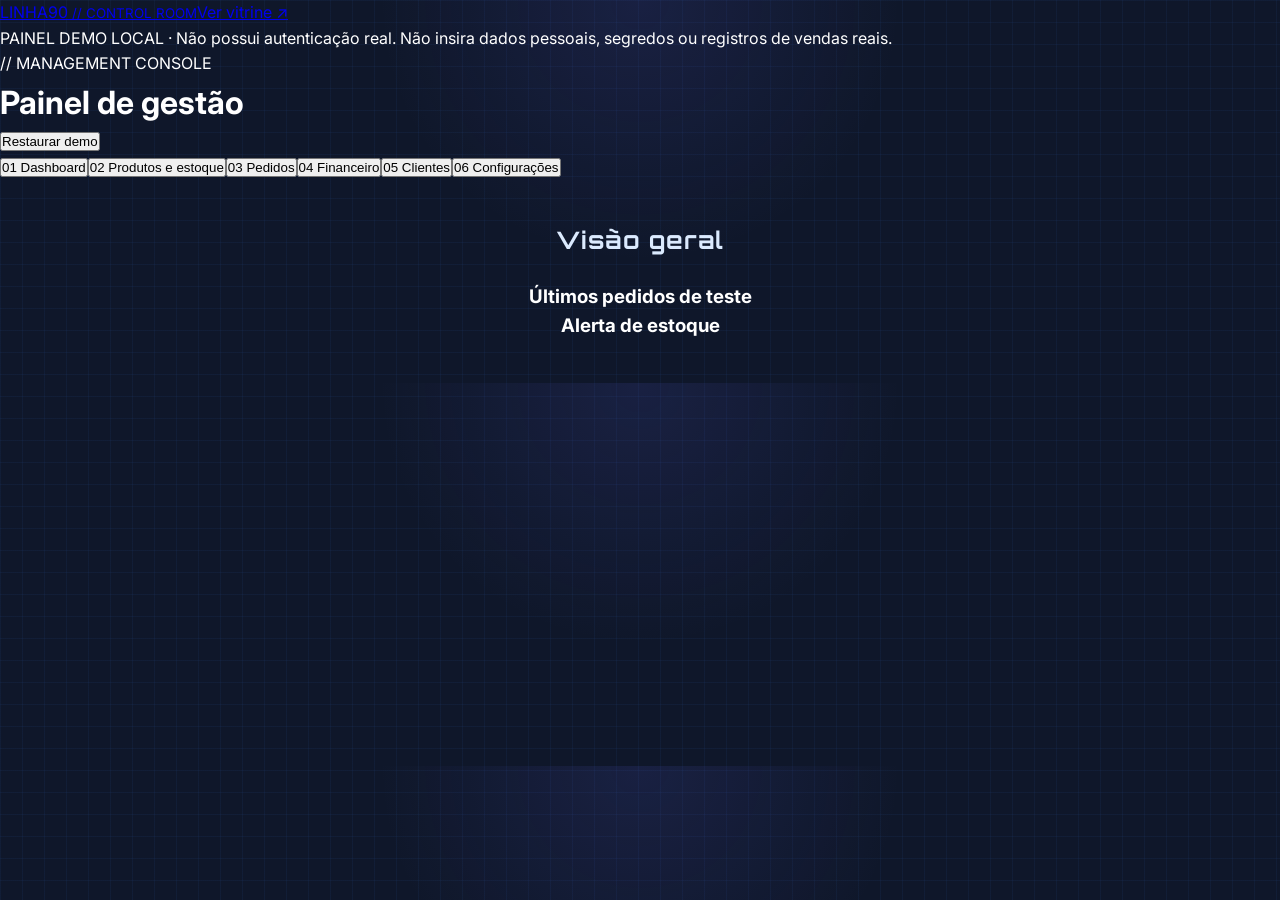
==== admin.html @ 30d4e225 "feat: painel de gestão separado da vitrine (demo)" ====
<!doctype html>
<html lang="pt-BR">
<head><meta charset="utf-8"><meta name="viewport" content="width=device-width,initial-scale=1"><meta name="robots" content="noindex,nofollow"><meta name="theme-color" content="#0f172a"><title>LINHA90 | Painel de gestão (demo)</title><link rel="preconnect" href="https://fonts.googleapis.com"><link rel="preconnect" href="https://fonts.gstatic.com" crossorigin><link href="https://fonts.googleapis.com/css2?family=Orbitron:wght@400;600;700;900&family=Inter:wght@400;500;600;700&display=swap" rel="stylesheet"><link rel="stylesheet" href="style.css"><link rel="stylesheet" href="store.css"><script defer src="store.js"></script></head>
<body class="store-page admin-page" data-page="admin">
<nav class="nav"><a class="brand" href="./">LINHA<span>90</span><small> // CONTROL ROOM</small></a><a class="ghost" href="./">Ver vitrine ↗</a></nav>
<main class="admin-wrap"><div class="notice">PAINEL DEMO LOCAL · Não possui autenticação real. Não insira dados pessoais, segredos ou registros de vendas reais.</div><div class="heading"><div><div class="eyebrow">// MANAGEMENT CONSOLE</div><h1>Painel de gestão</h1></div><button class="ghost" id="reset-demo" type="button">Restaurar demo</button></div>
<div class="admin-shell"><aside class="admin-menu" aria-label="Módulos"><button data-tab="overview" class="selected">01 Dashboard</button><button data-tab="inventory">02 Produtos e estoque</button><button data-tab="orders">03 Pedidos</button><button data-tab="finance">04 Financeiro</button><button data-tab="customers">05 Clientes</button><button data-tab="settings">06 Configurações</button></aside>
<div class="admin-content">
<section data-panel="overview" class="admin-panel"><h2>Visão geral</h2><div id="kpis" class="kpis"></div><div class="panel-box"><h3>Últimos pedidos de teste</h3><div id="recent-orders"></div></div><div class="panel-box"><h3>Alerta de estoque</h3><div id="low-stock"></div></div></section>
<section data-panel="inventory" class="admin-panel" hidden><div class="heading"><h2>Produtos e estoque</h2><button id="new-product" class="action">+ Novo produto</button></div><p class="muted">Use apenas produtos de exemplo não regulados. Valores e estoque são locais.</p><div id="inventory-table" class="table-scroll"></div></section>
<section data-panel="orders" class="admin-panel" hidden><h2>Pedidos de teste</h2><label>Filtrar status<select id="order-filter"><option value="">Todos</option><option>Simulado</option><option>Confirmado (teste)</option><option>Enviado (teste)</option><option>Concluído (teste)</option><option>Cancelado (teste)</option></select></label><div id="order-table" class="table-scroll"></div></section>
<section data-panel="finance" class="admin-panel" hidden><h2>Financeiro simulado</h2><p class="muted">Indicadores calculados apenas com pedidos de demonstração concluídos. Margem bruta não inclui frete, tributos ou taxas.</p><div id="finance-kpis" class="kpis"></div><div id="finance-table" class="table-scroll"></div></section>
<section data-panel="customers" class="admin-panel" hidden><h2>Clientes</h2><div class="panel-box">Dados de clientes reais não são coletados neste protótipo. O módulo de contas, endereços e histórico exige autenticação e banco de dados protegidos.</div></section>
<section data-panel="settings" class="admin-panel" hidden><h2>Configurações</h2><div class="panel-box"><h3>Marca</h3><p>LINHA90 · Azul-marinho e azul elétrico · Orbitron / Inter</p><h3>Publicação</h3><p>Ambiente local de demonstração. Pagamento, frete, login, banco de dados e autorização administrativa não estão configurados.</p><a class="ghost" href="./">Abrir vitrine</a></div></section>
</div></div></main>
<dialog id="edit-dialog" class="modal"><div class="dialog-head"><h2 id="edit-title">Produto</h2><button class="ghost close-dialog" type="button" aria-label="Fechar">×</button></div><form id="product-form" class="product-form"><input type="hidden" name="id"><label>Nome<input name="name" required maxlength="80"></label><label>Categoria<input name="category" required maxlength="50"></label><label>Descrição<textarea name="description" required maxlength="500"></textarea></label><div class="form-grid"><label>Preço (R$)<input name="price" type="number" step=".01" min="0.01" max="999999" required></label><label>Custo (R$)<input name="cost" type="number" step=".01" min="0" max="999999" required></label><label>Estoque<input name="stock" type="number" step="1" min="0" max="999999" required></label><label>SKU<input name="sku" required maxlength="40"></label></div><label>Imagem (URL HTTPS opcional)<input name="image" type="url" placeholder="https://"></label><label class="check"><input name="active" type="checkbox" checked> Visível no catálogo</label><button type="submit" class="action full">Salvar produto de teste</button></form></dialog><div id="toast" role="status" aria-live="polite"></div></body></html>
---- style.css ----
* {
  margin: 0;
  padding: 0;
  box-sizing: border-box;
}

html {
  scroll-behavior: smooth;
}

body {
  font-family: 'Inter', sans-serif;
  background-color: #0f172a;
  background-image:
    linear-gradient(rgba(59, 130, 246, 0.06) 1px, transparent 1px),
    linear-gradient(90deg, rgba(59, 130, 246, 0.06) 1px, transparent 1px),
    radial-gradient(circle at top, rgba(99, 102, 241, 0.12), transparent 35%);
  background-size: 22px 22px, 22px 22px, auto;
  color: #ffffff;
  line-height: 1.6;
}

header {
  text-align: center;
  padding: 50px 20px 24px;
}

header h1 {
  font-family: 'Orbitron', sans-serif;
  font-size: 2.2rem;
  margin-bottom: 10px;
  letter-spacing: 1px;
}

header p {
  color: #a8b7d4;
  margin-bottom: 14px;
}

.char-topo {
  width: 90px;
  margin-bottom: 12px;
}

.btn {
  display: inline-block;
  padding: 12px 18px;
  text-decoration: none;
  color: #ffffff;
  border-radius: 6px;
  font-weight: 600;
  transition: 0.25s ease;
  font-family: 'Orbitron', sans-serif;
  font-size: 0.9rem;
  letter-spacing: 0.5px;
}

.destaque {
  background: linear-gradient(145deg, #3b82f6, #2563eb);
  border: 1px solid #7db6ff;
  box-shadow: 0 0 14px rgba(59, 130, 246, 0.35);
}

.destaque:hover {
  transform: translateY(-2px) scale(1.03);
  box-shadow: 0 0 20px rgba(96, 165, 250, 0.55);
}

section {
  max-width: 950px;
  margin: 0 auto;
  padding: 42px 20px;
  text-align: center;
}

h2 {
  font-family: 'Orbitron', sans-serif;
  margin-bottom: 22px;
  font-size: 1.5rem;
  letter-spacing: 1px;
  color: #dbeafe;
}

.sobre p {
  max-width: 760px;
  margin: 0 auto;
  color: #c7d2e6;
}

.decoracao-titulo {
  text-align: center;
}

.char-section {
  width: 70px;
  margin-bottom: 8px;
}

.grid {
  display: grid;
  grid-template-columns: repeat(auto-fit, minmax(95px, 110px));
  gap: 16px;
  justify-content: center;
  margin-top: 10px;
}

.tech {
  position: relative;
  background: linear-gradient(180deg, #243b5c 0%, #17263d 100%);
  border: 1px solid rgba(125, 182, 255, 0.28);
  box-shadow:
    inset 0 0 10px rgba(255, 255, 255, 0.03),
    0 0 10px rgba(30, 64, 175, 0.08);
  border-radius: 8px;
  width: 100px;
  min-height: 105px;
  padding: 14px 10px;
  display: flex;
  flex-direction: column;
  align-items: center;
  justify-content: center;
  transition: 0.25s ease;
}

.tech::before {
  content: "";
  position: absolute;
  inset: 0;
  border-radius: 8px;
  pointer-events: none;
  box-shadow: inset 0 0 0 1px rgba(255, 255, 255, 0.03);
}

.tech::after {
  content: ">";
  position: absolute;
  left: -14px;
  top: 50%;
  transform: translateY(-50%);
  color: #7dd3fc;
  font-family: 'Orbitron', sans-serif;
  font-size: 1rem;
  opacity: 0;
  transition: 0.25s ease;
}

.tech img {
  width: 40px;
  height: 40px;
}

.tech p {
  margin-top: 8px;
  font-size: 0.78rem;
  color: #e5eefc;
  text-align: center;
  width: 100%;
  font-family: 'Orbitron', sans-serif;
  letter-spacing: 0.5px;
}

.tech:hover {
  transform: translateX(8px) scale(1.04);
  border-color: #60a5fa;
  box-shadow:
    0 0 16px rgba(59, 130, 246, 0.4),
    inset 0 0 12px rgba(96, 165, 250, 0.12);
}

.tech:hover::after {
  opacity: 1;
}

.projetos {
  margin-top: 10px;
}

.card {
  position: relative;
  overflow: visible;
  text-align: left;
  background: linear-gradient(145deg, #1b2b44, #0f172a);
  border: 2px solid rgba(59, 130, 246, 0.28);
  border-radius: 8px;
  padding: 22px 20px 20px;
  margin-bottom: 22px;
  transition: 0.28s ease;
  box-shadow:
    inset 0 0 10px rgba(0, 0, 0, 0.45),
    0 0 10px rgba(59, 130, 246, 0.08);
}

.card::after {
  content: "";
  position: absolute;
  inset: 0;
  border-radius: 8px;
  pointer-events: none;
  box-shadow: inset 0 0 0 1px rgba(255, 255, 255, 0.03);
}

.card::before {
  content: "";
  position: absolute;
  left: 8px;
  top: 8px;
  bottom: 8px;
  width: 3px;
  border-radius: 999px;
  background: linear-gradient(180deg, #60a5fa, #2563eb);
  opacity: 0.45;
  transition: 0.25s ease;
}

.card:hover {
  transform: translateX(10px) scale(1.015);
  border-color: #60a5fa;
  box-shadow:
    0 0 20px rgba(59, 130, 246, 0.35),
    inset 0 0 10px rgba(96, 165, 250, 0.1);
}

.card:hover::before {
  opacity: 1;
  box-shadow: 0 0 12px rgba(96, 165, 250, 0.55);
}

.card-top {
  display: flex;
  gap: 10px;
  align-items: center;
  margin-bottom: 10px;
}

.status-badge,
.status-value {
  font-family: 'Orbitron', sans-serif;
  font-size: 0.62rem;
  letter-spacing: 1px;
  border-radius: 4px;
  padding: 4px 8px;
}

.status-badge {
  background: #0b1220;
  border: 1px solid #3b82f6;
  color: #7dd3fc;
}

.status-value {
  background: rgba(34, 197, 94, 0.12);
  border: 1px solid rgba(34, 197, 94, 0.4);
  color: #86efac;
}

.card h3 {
  font-family: 'Orbitron', sans-serif;
  font-size: 1.05rem;
  margin-bottom: 8px;
  color: #f8fbff;
  letter-spacing: 0.6px;
}

.card p {
  color: #b8c7dc;
  font-size: 0.95rem;
  max-width: 90%;
}

.card-char {
  width: 52px;
  position: absolute;
  top: -18px;
  right: 14px;
}

.botoes {
  margin-top: 14px;
}

.btn-card {
  display: inline-block;
  padding: 9px 14px;
  background: linear-gradient(145deg, #3b82f6, #2563eb);
  border: 1px solid #7db6ff;
  border-radius: 5px;
  color: #ffffff;
  text-decoration: none;
  font-size: 0.8rem;
  font-family: 'Orbitron', sans-serif;
  letter-spacing: 0.6px;
  transition: 0.22s ease;
  box-shadow: 0 0 10px rgba(59, 130, 246, 0.35);
}

.btn-card:hover {
  transform: translateY(-2px) scale(1.05);
  box-shadow: 0 0 18px rgba(96, 165, 250, 0.65);
  background: linear-gradient(145deg, #60a5fa, #3b82f6);
}

footer {
  text-align: center;
  padding: 20px;
  color: #94a3b8;
  font-size: 0.9rem;
}

@media (max-width: 768px) {
  header h1 {
    font-size: 1.7rem;
  }

  .card p {
    max-width: 100%;
  }

  .card-char {
    width: 42px;
    top: -14px;
  }
}
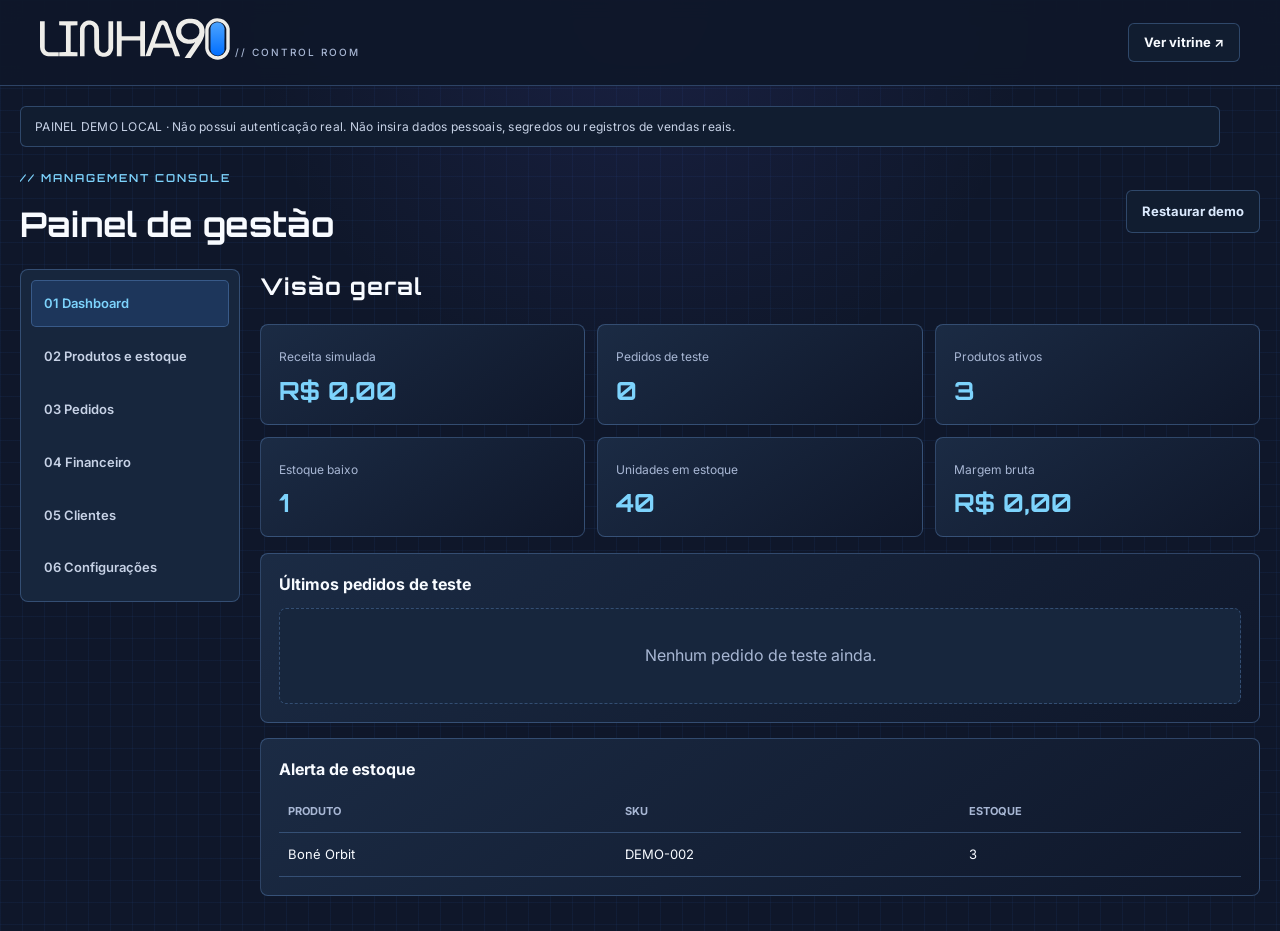
==== commit 458be527: "style: aplica identidade e degradê oficial da LINHA90" ====
--- a/admin.html
+++ b/admin.html
@@ -1,8 +1,8 @@
 <!doctype html>
 <html lang="pt-BR">
-<head><meta charset="utf-8"><meta name="viewport" content="width=device-width,initial-scale=1"><meta name="robots" content="noindex,nofollow"><meta name="theme-color" content="#0f172a"><title>LINHA90 | Painel de gestão (demo)</title><link rel="preconnect" href="https://fonts.googleapis.com"><link rel="preconnect" href="https://fonts.gstatic.com" crossorigin><link href="https://fonts.googleapis.com/css2?family=Orbitron:wght@400;600;700;900&family=Inter:wght@400;500;600;700&display=swap" rel="stylesheet"><link rel="stylesheet" href="style.css"><link rel="stylesheet" href="store.css"><script defer src="store.js"></script></head>
+<head><meta charset="utf-8"><meta name="viewport" content="width=device-width,initial-scale=1"><meta name="robots" content="noindex,nofollow"><meta name="theme-color" content="#1a1a1a"><link rel="icon" type="image/svg+xml" href="assets/favicon.svg"><title>LINHA90 | Painel de gestão (demo)</title><link rel="preconnect" href="https://fonts.googleapis.com"><link rel="preconnect" href="https://fonts.gstatic.com" crossorigin><link href="https://fonts.googleapis.com/css2?family=Orbitron:wght@400;600;700;900&family=Inter:wght@400;500;600;700&display=swap" rel="stylesheet"><link rel="stylesheet" href="style.css"><link rel="stylesheet" href="store.css"><script defer src="store.js"></script></head>
 <body class="store-page admin-page" data-page="admin">
-<nav class="nav"><a class="brand" href="./">LINHA<span>90</span><small> // CONTROL ROOM</small></a><a class="ghost" href="./">Ver vitrine ↗</a></nav>
+<nav class="nav"><a class="brand" href="./"><img class="brand-logo" src="assets/linha90-light.svg" alt="LINHA90" width="190" height="42"><small> // CONTROL ROOM</small></a><a class="ghost" href="./">Ver vitrine ↗</a></nav>
 <main class="admin-wrap"><div class="notice">PAINEL DEMO LOCAL · Não possui autenticação real. Não insira dados pessoais, segredos ou registros de vendas reais.</div><div class="heading"><div><div class="eyebrow">// MANAGEMENT CONSOLE</div><h1>Painel de gestão</h1></div><button class="ghost" id="reset-demo" type="button">Restaurar demo</button></div>
 <div class="admin-shell"><aside class="admin-menu" aria-label="Módulos"><button data-tab="overview" class="selected">01 Dashboard</button><button data-tab="inventory">02 Produtos e estoque</button><button data-tab="orders">03 Pedidos</button><button data-tab="finance">04 Financeiro</button><button data-tab="customers">05 Clientes</button><button data-tab="settings">06 Configurações</button></aside>
 <div class="admin-content">
@@ -11,6 +11,6 @@
 <section data-panel="orders" class="admin-panel" hidden><h2>Pedidos de teste</h2><label>Filtrar status<select id="order-filter"><option value="">Todos</option><option>Simulado</option><option>Confirmado (teste)</option><option>Enviado (teste)</option><option>Concluído (teste)</option><option>Cancelado (teste)</option></select></label><div id="order-table" class="table-scroll"></div></section>
 <section data-panel="finance" class="admin-panel" hidden><h2>Financeiro simulado</h2><p class="muted">Indicadores calculados apenas com pedidos de demonstração concluídos. Margem bruta não inclui frete, tributos ou taxas.</p><div id="finance-kpis" class="kpis"></div><div id="finance-table" class="table-scroll"></div></section>
 <section data-panel="customers" class="admin-panel" hidden><h2>Clientes</h2><div class="panel-box">Dados de clientes reais não são coletados neste protótipo. O módulo de contas, endereços e histórico exige autenticação e banco de dados protegidos.</div></section>
-<section data-panel="settings" class="admin-panel" hidden><h2>Configurações</h2><div class="panel-box"><h3>Marca</h3><p>LINHA90 · Azul-marinho e azul elétrico · Orbitron / Inter</p><h3>Publicação</h3><p>Ambiente local de demonstração. Pagamento, frete, login, banco de dados e autorização administrativa não estão configurados.</p><a class="ghost" href="./">Abrir vitrine</a></div></section>
+<section data-panel="settings" class="admin-panel" hidden><h2>Configurações</h2><div class="panel-box"><h3>Marca</h3><p>LINHA90 · Degradê #006EFF → #4DA4FF · Orbitron / Inter</p><h3>Publicação</h3><p>Ambiente local de demonstração. Pagamento, frete, login, banco de dados e autorização administrativa não estão configurados.</p><a class="ghost" href="./">Abrir vitrine</a></div></section>
 </div></div></main>
 <dialog id="edit-dialog" class="modal"><div class="dialog-head"><h2 id="edit-title">Produto</h2><button class="ghost close-dialog" type="button" aria-label="Fechar">×</button></div><form id="product-form" class="product-form"><input type="hidden" name="id"><label>Nome<input name="name" required maxlength="80"></label><label>Categoria<input name="category" required maxlength="50"></label><label>Descrição<textarea name="description" required maxlength="500"></textarea></label><div class="form-grid"><label>Preço (R$)<input name="price" type="number" step=".01" min="0.01" max="999999" required></label><label>Custo (R$)<input name="cost" type="number" step=".01" min="0" max="999999" required></label><label>Estoque<input name="stock" type="number" step="1" min="0" max="999999" required></label><label>SKU<input name="sku" required maxlength="40"></label></div><label>Imagem (URL HTTPS opcional)<input name="image" type="url" placeholder="https://"></label><label class="check"><input name="active" type="checkbox" checked> Visível no catálogo</label><button type="submit" class="action full">Salvar produto de teste</button></form></dialog><div id="toast" role="status" aria-live="polite"></div></body></html>
--- a/store.css
+++ b/store.css
@@ -0,0 +1,47 @@
+:root{--bg:#0f172a;--panel:#1b2b44;--panel2:#17263d;--line:rgba(125,182,255,.28);--blue:#3b82f6;--electric:#60a5fa;--cyan:#7dd3fc;--text:#f8fbff;--muted:#a8b7d4;--green:#86efac;--heading:Orbitron,Inter,sans-serif}
+.store-page{min-height:100vh;color:var(--text)}
+.store-page a{color:inherit;text-decoration:none}
+.store-page button,.store-page input,.store-page select,.store-page textarea{font:inherit}
+.store-page button,.store-page a{touch-action:manipulation}
+.store-page button{cursor:pointer}
+.store-page :focus-visible{outline:2px solid var(--cyan);outline-offset:3px}
+.store-page button:disabled{opacity:.45;cursor:not-allowed}
+.store-page [hidden]{display:none!important}
+.skip{position:absolute;top:-100px;left:12px;background:#fff;color:#000!important;padding:10px;z-index:20}.skip:focus{top:10px}
+.nav{position:sticky;top:0;z-index:5;display:flex;align-items:center;justify-content:space-between;gap:20px;padding:18px max(22px,calc((100vw - 1200px)/2));background:rgba(15,23,42,.96);backdrop-filter:blur(10px);border-bottom:1px solid var(--line)}
+.brand{font:900 clamp(20px,2.4vw,29px)/1.2 var(--heading);letter-spacing:-1.5px;white-space:nowrap}.brand span,.hero h1 span{color:var(--electric)}.brand small{font:500 10px Inter,sans-serif;letter-spacing:2px;color:var(--muted);vertical-align:middle}
+.navlinks{display:flex;gap:20px;align-items:center;font-size:13px}.navlinks>a:hover{color:var(--cyan)}
+.action,.ghost{display:inline-flex;align-items:center;justify-content:center;gap:8px;border-radius:6px;padding:10px 15px;font-weight:700!important;font-size:13px!important;line-height:1.3;transition:background .2s,box-shadow .2s,transform .2s}
+.action{background:linear-gradient(145deg,#3b82f6,#2563eb);border:1px solid #7db6ff;color:white;box-shadow:0 0 15px rgba(59,130,246,.25)}.action:hover:not(:disabled){box-shadow:0 0 20px rgba(96,165,250,.45);transform:translateY(-2px)}
+.ghost{background:#111d30;color:#dbeafe;border:1px solid var(--line)}.ghost:hover,.ghost[aria-pressed=true]{border-color:var(--electric);color:var(--cyan)}.full{width:100%}
+.notice{max-width:1200px;margin:20px auto 0;padding:10px 14px;border:1px solid var(--line);color:#c7d2e6;font-size:12px;letter-spacing:.25px;background:#111d30;border-radius:6px}
+.store-page main>section{max-width:1200px;padding:44px 20px;text-align:left}
+.hero{display:grid;grid-template-columns:1.2fr 1fr;align-items:center;min-height:420px;gap:25px}
+.eyebrow{font:600 11px var(--heading);letter-spacing:2px;color:var(--cyan);margin-bottom:12px}
+.eyebrow i{display:inline-block;width:7px;height:7px;background:var(--green);border-radius:50%;box-shadow:0 0 12px var(--green);margin-right:5px}
+.hero h1{font:900 clamp(50px,8.2vw,105px)/.98 var(--heading);letter-spacing:-5px;margin:10px 0 20px}.hero h1 em{font-size:.43em;font-style:normal;letter-spacing:-1px;color:#c7d2e6}
+.hero p{max-width:440px;color:var(--muted);font-size:17px;margin:0 0 25px}
+.hero-art{aspect-ratio:1.2;position:relative;display:grid;place-items:center;overflow:hidden;background:radial-gradient(ellipse,rgba(59,130,246,.24),transparent 63%);isolation:isolate}
+.orbit{position:absolute;width:70%;aspect-ratio:1;border:1px solid rgba(96,165,250,.36);border-radius:30%;transform:rotate(45deg)}.orbit-a{animation:spin 25s linear infinite}.orbit-b{width:52%;border:1px dashed var(--cyan);animation:spin 32s linear infinite reverse}
+@keyframes spin{to{transform:rotate(405deg)}}.art-core{font:900 clamp(80px,15vw,200px)/1 var(--heading);color:var(--electric);text-shadow:0 0 30px rgba(96,165,250,.6);letter-spacing:-10px}.art-tag,.art-cross{position:absolute;font:600 12px var(--heading);color:var(--cyan);bottom:9%;left:10%}.art-cross{left:auto;right:10%;top:9%;font-size:30px}
+.hud-strip{display:flex;justify-content:space-between;max-width:1160px;margin:auto;padding:12px 18px;border-block:1px solid var(--line);font:600 11px var(--heading);color:var(--muted);letter-spacing:1.5px}
+.heading{display:flex;justify-content:space-between;align-items:center;gap:15px;margin:0 0 18px}.heading h1,.heading h2,.admin-panel h2{font-family:var(--heading);margin:0;color:var(--text)}.heading h1{font-size:clamp(23px,3vw,34px)}.heading h2,.admin-panel h2{font-size:23px}
+.muted{color:var(--muted)}.small{font-size:12px}
+.toolbar{display:grid;grid-template-columns:2fr 1fr 1fr;gap:12px;margin-bottom:24px}
+.store-page label{display:grid;gap:6px;color:#c7d2e6;font-size:12px;font-weight:600;text-align:left}
+.store-page input:not([type=checkbox]),.store-page select,.store-page textarea{width:100%;min-width:0;padding:10px 12px;background:#0b1425;color:var(--text);border:1px solid var(--line);border-radius:6px;font-size:14px}
+.products{display:grid;grid-template-columns:repeat(3,minmax(0,1fr));gap:18px}
+.product{display:flex;flex-direction:column;overflow:hidden;background:linear-gradient(145deg,var(--panel),var(--bg));border:1px solid var(--line);border-radius:9px;transition:transform .2s,border-color .2s;position:relative}.product:hover{transform:translateY(-3px);border-color:var(--electric)}
+.product-media{aspect-ratio:1.36;display:grid;place-items:center;background:radial-gradient(ellipse at center,rgba(59,130,246,.24),transparent 70%),#0b1425;color:var(--electric);font:900 58px var(--heading);overflow:hidden;letter-spacing:-5px}
+.product-media img{width:100%;height:100%;object-fit:contain}
+.product-body{padding:17px;display:flex;flex-direction:column;gap:10px;flex:1}.product h3{font:700 16px var(--heading);margin:0}.product .price{font-size:22px;font-weight:700}.product p{color:var(--muted);font-size:13px;margin:0}.product-actions{display:flex;gap:8px;margin-top:auto}.product-actions button:first-child{flex:1}.tag{font:600 10px var(--heading);letter-spacing:1px;color:var(--cyan)}
+.fav{position:absolute;right:10px;top:10px;font-size:18px!important;padding:7px 12px}.empty{grid-column:1/-1;padding:34px;background:var(--panel2);border:1px dashed var(--line);border-radius:7px;color:var(--muted);text-align:center}
+.about{border-top:1px solid var(--line)}.about p{color:var(--muted);max-width:650px}.store-footer{display:flex;align-items:center;justify-content:space-between;gap:15px;max-width:1200px;margin:auto;padding:24px 20px;border-top:1px solid var(--line)}
+.modal{position:fixed;inset:0;margin:auto;width:min(540px,calc(100% - 24px));max-height:90vh;overflow:auto;background:#142238;border:1px solid var(--electric);border-radius:10px;padding:24px;color:var(--text);box-shadow:0 0 40px rgba(0,0,0,.6)}
+.modal::backdrop{background:rgba(3,8,20,.8)}.dialog-head{display:flex;justify-content:space-between;align-items:center;gap:14px;margin-bottom:15px}.dialog-head h2{margin:0;font-size:20px}
+.cart-row{display:flex;align-items:center;justify-content:space-between;gap:10px;padding:14px 0;border-bottom:1px solid var(--line)}.cart-row .qty{display:flex;align-items:center;gap:8px}.cart-total{display:flex;justify-content:space-between;padding:20px 0;font-size:18px;font-weight:700}.modal p{margin:12px 0}
+#toast{position:fixed;bottom:20px;right:20px;max-width:calc(100% - 40px);z-index:30;border:1px solid var(--electric);background:#17263d;border-radius:6px;padding:12px 16px;color:#dbeafe;display:none}
+#toast.on{display:block}
+.admin-wrap{max-width:1280px;margin:auto;padding:20px}.admin-wrap>.notice{margin:0 0 24px}.admin-shell{display:grid;grid-template-columns:220px minmax(0,1fr);gap:20px}.admin-menu{display:flex;flex-direction:column;gap:6px;padding:10px;border:1px solid var(--line);border-radius:8px;background:var(--panel2);height:fit-content}.admin-menu button{text-align:left;padding:12px;color:#c7d2e6;background:transparent;border:1px solid transparent;border-radius:5px;font-size:13px;font-weight:600}.admin-menu button.selected{background:#1d365b;border-color:var(--line);color:var(--cyan)}.admin-panel{max-width:none;padding:0;text-align:left}.admin-panel>h2{margin-bottom:18px}.kpis{display:grid;grid-template-columns:repeat(3,minmax(0,1fr));gap:12px;margin:16px 0}.kpi,.panel-box{background:linear-gradient(145deg,var(--panel),var(--bg));border:1px solid var(--line);border-radius:8px;padding:18px}.kpi strong{display:block;font:700 clamp(16px,2.2vw,25px) var(--heading);color:var(--cyan);margin-top:6px;overflow-wrap:anywhere}.kpi span{color:var(--muted);font-size:12px}.panel-box{margin:15px 0}.panel-box h3{font-size:16px;margin-bottom:10px}.panel-box p{margin-bottom:16px}.table-scroll{overflow:auto;margin:16px 0}.store-page table{border-collapse:collapse;width:100%;min-width:600px;font-size:13px}.store-page th,.store-page td{padding:11px 9px;border-bottom:1px solid var(--line);text-align:left;vertical-align:middle}.store-page th{color:var(--muted);font-size:11px;text-transform:uppercase}.store-page td button{margin:2px}.store-page td select{min-width:155px}.form-grid{display:grid;grid-template-columns:1fr 1fr;gap:10px}.product-form{display:grid;gap:12px}.product-form .check{display:flex;align-items:center}
+@media(max-width:760px){.nav{position:static;flex-wrap:wrap;padding:14px 18px;gap:12px}.navlinks{width:100%;flex-wrap:wrap;gap:9px}.navlinks>a{font-size:12px}.brand small{display:none}.notice{margin:12px 16px 0}.hero{grid-template-columns:1fr;min-height:0;gap:5px}.hero h1{letter-spacing:-3px}.hero-art{max-width:340px;justify-self:center;width:100%}.store-page main>section{padding:25px 18px}.hud-strip{font-size:9px;gap:8px;margin:0 18px}.toolbar{grid-template-columns:1fr 1fr}.toolbar label:first-child{grid-column:1/-1}.products{grid-template-columns:repeat(2,minmax(0,1fr));gap:10px}.product-body{padding:12px}.product-actions{flex-wrap:wrap}.product h3{font-size:13px}.product .price{font-size:18px}.admin-shell{grid-template-columns:1fr}.admin-menu{display:grid;grid-template-columns:repeat(2,1fr)}.kpis{grid-template-columns:repeat(2,minmax(0,1fr))}.store-footer{flex-wrap:wrap}}
+@media(max-width:360px){.products,.kpis,.form-grid{grid-template-columns:1fr}}@media(prefers-reduced-motion:reduce){*,*::before,*::after{animation:none!important;transition:none!important;scroll-behavior:auto!important}}
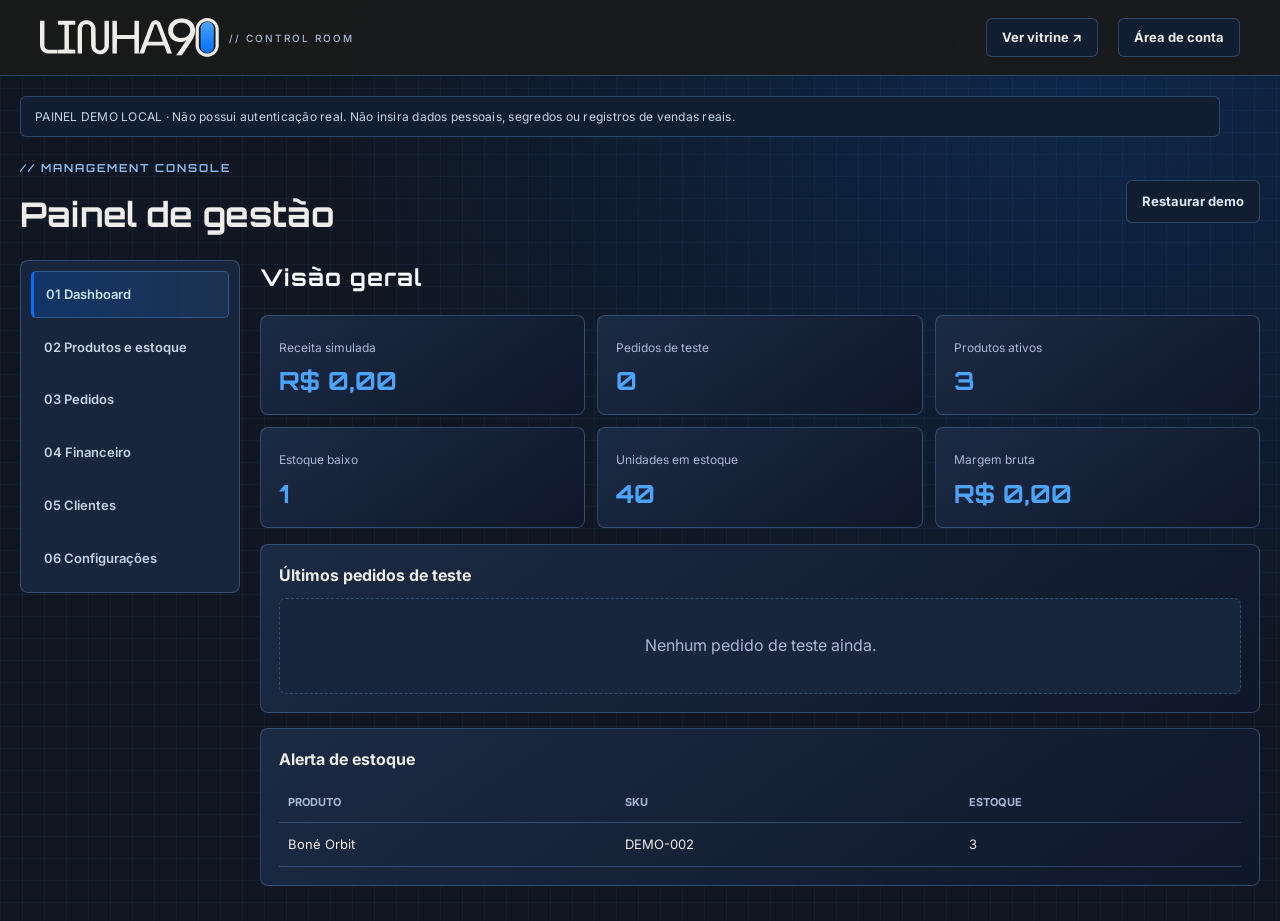
==== commit c3899aaa: "fix: identidade da aba e navegação de conta LINHA90" ====
--- a/admin.html
+++ b/admin.html
@@ -1,8 +1,8 @@
 <!doctype html>
 <html lang="pt-BR">
-<head><meta charset="utf-8"><meta name="viewport" content="width=device-width,initial-scale=1"><meta name="robots" content="noindex,nofollow"><meta name="theme-color" content="#1a1a1a"><link rel="icon" type="image/svg+xml" href="assets/favicon.svg"><title>LINHA90 | Painel de gestão (demo)</title><link rel="preconnect" href="https://fonts.googleapis.com"><link rel="preconnect" href="https://fonts.gstatic.com" crossorigin><link href="https://fonts.googleapis.com/css2?family=Orbitron:wght@400;600;700;900&family=Inter:wght@400;500;600;700&display=swap" rel="stylesheet"><link rel="stylesheet" href="style.css"><link rel="stylesheet" href="store.css"><script defer src="store.js"></script></head>
+<head><meta charset="utf-8"><meta name="viewport" content="width=device-width,initial-scale=1"><meta name="robots" content="noindex,nofollow"><meta name="theme-color" content="#1a1a1a"><link rel="icon" type="image/svg+xml" href="assets/favicon.svg?v=2"><title>LINHA90 | Painel de gestão (demo)</title><link rel="preconnect" href="https://fonts.googleapis.com"><link rel="preconnect" href="https://fonts.gstatic.com" crossorigin><link href="https://fonts.googleapis.com/css2?family=Orbitron:wght@400;600;700;900&family=Inter:wght@400;500;600;700&display=swap" rel="stylesheet"><link rel="stylesheet" href="style.css"><link rel="stylesheet" href="store.css"><script defer src="store.js"></script></head>
 <body class="store-page admin-page" data-page="admin">
-<nav class="nav"><a class="brand" href="./"><img class="brand-logo" src="assets/linha90-light.svg" alt="LINHA90" width="190" height="42"><small> // CONTROL ROOM</small></a><a class="ghost" href="./">Ver vitrine ↗</a></nav>
+<nav class="nav"><a class="brand" href="./"><img class="brand-logo" src="assets/linha90-light.svg" alt="LINHA90" width="190" height="42"><small> // CONTROL ROOM</small></a><div class="navlinks"><a class="ghost" href="./">Ver vitrine ↗</a><a class="ghost" href="conta.html">Área de conta</a></div></nav>
 <main class="admin-wrap"><div class="notice">PAINEL DEMO LOCAL · Não possui autenticação real. Não insira dados pessoais, segredos ou registros de vendas reais.</div><div class="heading"><div><div class="eyebrow">// MANAGEMENT CONSOLE</div><h1>Painel de gestão</h1></div><button class="ghost" id="reset-demo" type="button">Restaurar demo</button></div>
 <div class="admin-shell"><aside class="admin-menu" aria-label="Módulos"><button data-tab="overview" class="selected">01 Dashboard</button><button data-tab="inventory">02 Produtos e estoque</button><button data-tab="orders">03 Pedidos</button><button data-tab="finance">04 Financeiro</button><button data-tab="customers">05 Clientes</button><button data-tab="settings">06 Configurações</button></aside>
 <div class="admin-content">
--- a/store.css
+++ b/store.css
@@ -45,3 +45,15 @@
 .admin-wrap{max-width:1280px;margin:auto;padding:20px}.admin-wrap>.notice{margin:0 0 24px}.admin-shell{display:grid;grid-template-columns:220px minmax(0,1fr);gap:20px}.admin-menu{display:flex;flex-direction:column;gap:6px;padding:10px;border:1px solid var(--line);border-radius:8px;background:var(--panel2);height:fit-content}.admin-menu button{text-align:left;padding:12px;color:#c7d2e6;background:transparent;border:1px solid transparent;border-radius:5px;font-size:13px;font-weight:600}.admin-menu button.selected{background:#1d365b;border-color:var(--line);color:var(--cyan)}.admin-panel{max-width:none;padding:0;text-align:left}.admin-panel>h2{margin-bottom:18px}.kpis{display:grid;grid-template-columns:repeat(3,minmax(0,1fr));gap:12px;margin:16px 0}.kpi,.panel-box{background:linear-gradient(145deg,var(--panel),var(--bg));border:1px solid var(--line);border-radius:8px;padding:18px}.kpi strong{display:block;font:700 clamp(16px,2.2vw,25px) var(--heading);color:var(--cyan);margin-top:6px;overflow-wrap:anywhere}.kpi span{color:var(--muted);font-size:12px}.panel-box{margin:15px 0}.panel-box h3{font-size:16px;margin-bottom:10px}.panel-box p{margin-bottom:16px}.table-scroll{overflow:auto;margin:16px 0}.store-page table{border-collapse:collapse;width:100%;min-width:600px;font-size:13px}.store-page th,.store-page td{padding:11px 9px;border-bottom:1px solid var(--line);text-align:left;vertical-align:middle}.store-page th{color:var(--muted);font-size:11px;text-transform:uppercase}.store-page td button{margin:2px}.store-page td select{min-width:155px}.form-grid{display:grid;grid-template-columns:1fr 1fr;gap:10px}.product-form{display:grid;gap:12px}.product-form .check{display:flex;align-items:center}
 @media(max-width:760px){.nav{position:static;flex-wrap:wrap;padding:14px 18px;gap:12px}.navlinks{width:100%;flex-wrap:wrap;gap:9px}.navlinks>a{font-size:12px}.brand small{display:none}.notice{margin:12px 16px 0}.hero{grid-template-columns:1fr;min-height:0;gap:5px}.hero h1{letter-spacing:-3px}.hero-art{max-width:340px;justify-self:center;width:100%}.store-page main>section{padding:25px 18px}.hud-strip{font-size:9px;gap:8px;margin:0 18px}.toolbar{grid-template-columns:1fr 1fr}.toolbar label:first-child{grid-column:1/-1}.products{grid-template-columns:repeat(2,minmax(0,1fr));gap:10px}.product-body{padding:12px}.product-actions{flex-wrap:wrap}.product h3{font-size:13px}.product .price{font-size:18px}.admin-shell{grid-template-columns:1fr}.admin-menu{display:grid;grid-template-columns:repeat(2,1fr)}.kpis{grid-template-columns:repeat(2,minmax(0,1fr))}.store-footer{flex-wrap:wrap}}
 @media(max-width:360px){.products,.kpis,.form-grid{grid-template-columns:1fr}}@media(prefers-reduced-motion:reduce){*,*::before,*::after{animation:none!important;transition:none!important;scroll-behavior:auto!important}}
+
+/* Identidade visual da marca: degradê horizontal extraído do logo enviado. */
+:root{--brand-start:#006eff;--brand-end:#4da4ff;--brand-dark:#1a1a1a;--brand-white:#eeede9;--brand-gradient:linear-gradient(90deg,var(--brand-start),var(--brand-end));--blue:var(--brand-start);--electric:var(--brand-end);--cyan:#8bc6ff}
+.store-page{background-color:#101722;background-image:linear-gradient(rgba(77,164,255,.055) 1px,transparent 1px),linear-gradient(90deg,rgba(77,164,255,.055) 1px,transparent 1px),radial-gradient(ellipse at 84% 8%,rgba(0,110,255,.18),transparent 50%);background-size:22px 22px,22px 22px,auto;color:var(--brand-white)}
+.nav{background:rgba(26,26,26,.95);border-bottom:1px solid rgba(77,164,255,.35)}
+.brand{display:inline-flex;align-items:center;gap:10px;letter-spacing:0}.brand-logo{display:block;width:clamp(116px,14vw,190px);height:auto;object-fit:contain}.store-footer .brand-logo{width:152px}
+.hero h1{margin:20px 0;line-height:1.1}.hero-logo{display:block;width:min(100%,550px);height:auto}.hero h1 em{display:block;margin-top:15px;font-size:clamp(18px,3vw,36px);letter-spacing:2px;color:#b6d8ff}
+.hero-art{background:var(--brand-gradient);border:1px solid rgba(150,205,255,.55);border-radius:12px;box-shadow:0 20px 70px rgba(0,110,255,.20);aspect-ratio:1.2;isolation:isolate}
+.hero-art .orbit{border-color:rgba(26,26,26,.17);z-index:-1}.hero-art .orbit-b{border-color:rgba(26,26,26,.24)}.art-core{width:76%;font-size:0;letter-spacing:0;text-shadow:none}.art-core img{display:block;width:100%;height:auto}.art-tag,.art-cross{color:#102238}
+.store-page .action{background:var(--brand-gradient);color:#08182e;border:1px solid #74b6ff;box-shadow:0 0 16px rgba(0,110,255,.25)}.store-page .action:hover:not(:disabled){background:linear-gradient(90deg,#2585ff,#76b9ff);box-shadow:0 0 22px rgba(77,164,255,.5)}
+.store-page .heading h2,.store-page .heading h1{color:var(--brand-white)}.hud-strip{border-image:var(--brand-gradient) 1}.product:hover,.ghost:hover{border-color:var(--brand-end)}.kpi strong{color:var(--brand-end)}.admin-menu button.selected{background:linear-gradient(90deg,rgba(0,110,255,.22),rgba(77,164,255,.1));border-left:3px solid var(--brand-start);color:#c6e3ff}
+@media(max-width:760px){.brand-logo{width:144px}.hero-logo{max-width:390px}.hero-art{max-width:420px;width:100%}.hero h1{letter-spacing:0}.hero h1 em{margin-top:12px;letter-spacing:1px}}
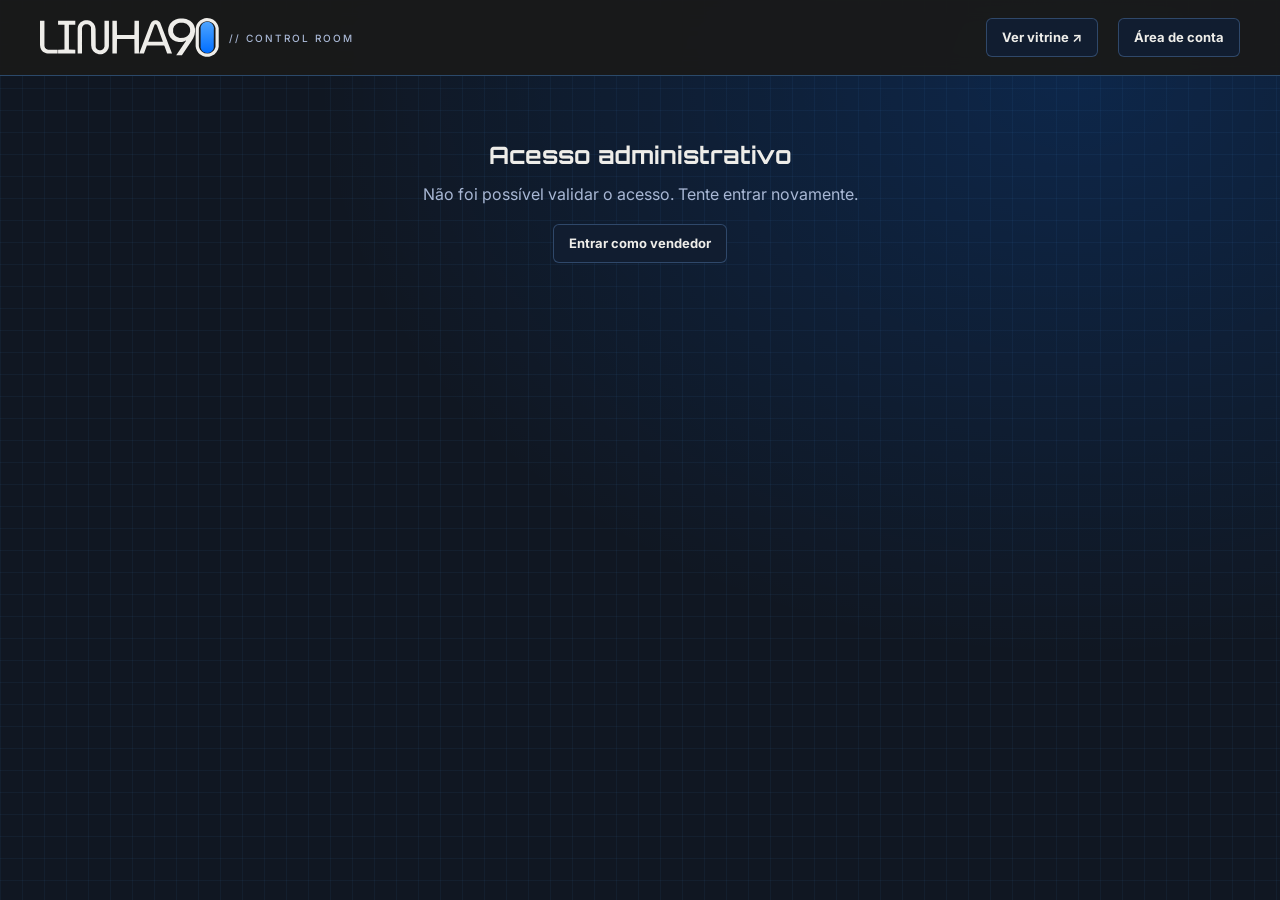
==== commit 9086dd88: "fix: acesso administrativo condicionado à sessão e rascunhos identificados" ====
--- a/admin.html
+++ b/admin.html
@@ -1,16 +1,16 @@
 <!doctype html>
 <html lang="pt-BR">
-<head><meta charset="utf-8"><meta name="viewport" content="width=device-width,initial-scale=1"><meta name="robots" content="noindex,nofollow"><meta name="theme-color" content="#1a1a1a"><link rel="icon" type="image/svg+xml" href="assets/favicon.svg?v=2"><title>LINHA90 | Painel de gestão (demo)</title><link rel="preconnect" href="https://fonts.googleapis.com"><link rel="preconnect" href="https://fonts.gstatic.com" crossorigin><link href="https://fonts.googleapis.com/css2?family=Orbitron:wght@400;600;700;900&family=Inter:wght@400;500;600;700&display=swap" rel="stylesheet"><link rel="stylesheet" href="style.css"><link rel="stylesheet" href="store.css"><script defer src="store.js"></script></head>
+<head><meta charset="utf-8"><meta name="viewport" content="width=device-width,initial-scale=1"><meta name="robots" content="noindex,nofollow"><meta name="theme-color" content="#1a1a1a"><link rel="icon" type="image/svg+xml" href="assets/favicon.svg?v=2"><title>LINHA90 | Painel de gestão</title><link rel="preconnect" href="https://fonts.googleapis.com"><link rel="preconnect" href="https://fonts.gstatic.com" crossorigin><link href="https://fonts.googleapis.com/css2?family=Orbitron:wght@400;600;700;900&family=Inter:wght@400;500;600;700&display=swap" rel="stylesheet"><link rel="stylesheet" href="style.css"><link rel="stylesheet" href="store.css"><script defer src="store.js"></script></head>
 <body class="store-page admin-page" data-page="admin">
 <nav class="nav"><a class="brand" href="./"><img class="brand-logo" src="assets/linha90-light.svg" alt="LINHA90" width="190" height="42"><small> // CONTROL ROOM</small></a><div class="navlinks"><a class="ghost" href="./">Ver vitrine ↗</a><a class="ghost" href="conta.html">Área de conta</a></div></nav>
-<main class="admin-wrap"><div class="notice">PAINEL DEMO LOCAL · Não possui autenticação real. Não insira dados pessoais, segredos ou registros de vendas reais.</div><div class="heading"><div><div class="eyebrow">// MANAGEMENT CONSOLE</div><h1>Painel de gestão</h1></div><button class="ghost" id="reset-demo" type="button">Restaurar demo</button></div>
+<section class="admin-gate" id="admin-gate"><h1>Acesso administrativo</h1><p class="muted" id="admin-gate-message" role="status">Verificando sua autorização...</p><a class="ghost" href="conta.html?acesso=vendedor">Entrar como vendedor</a></section><main class="admin-wrap" hidden><div class="notice">Configuração da loja em andamento. Produtos salvos aqui são rascunhos locais; pedidos e publicação ainda não estão habilitados.</div><div class="heading"><div><div class="eyebrow">// MANAGEMENT CONSOLE</div><h1>Painel de gestão</h1></div><button class="ghost" id="reset-demo" type="button">Limpar rascunhos</button></div>
 <div class="admin-shell"><aside class="admin-menu" aria-label="Módulos"><button data-tab="overview" class="selected">01 Dashboard</button><button data-tab="inventory">02 Produtos e estoque</button><button data-tab="orders">03 Pedidos</button><button data-tab="finance">04 Financeiro</button><button data-tab="customers">05 Clientes</button><button data-tab="settings">06 Configurações</button></aside>
 <div class="admin-content">
-<section data-panel="overview" class="admin-panel"><h2>Visão geral</h2><div id="kpis" class="kpis"></div><div class="panel-box"><h3>Últimos pedidos de teste</h3><div id="recent-orders"></div></div><div class="panel-box"><h3>Alerta de estoque</h3><div id="low-stock"></div></div></section>
-<section data-panel="inventory" class="admin-panel" hidden><div class="heading"><h2>Produtos e estoque</h2><button id="new-product" class="action">+ Novo produto</button></div><p class="muted">Use apenas produtos de exemplo não regulados. Valores e estoque são locais.</p><div id="inventory-table" class="table-scroll"></div></section>
-<section data-panel="orders" class="admin-panel" hidden><h2>Pedidos de teste</h2><label>Filtrar status<select id="order-filter"><option value="">Todos</option><option>Simulado</option><option>Confirmado (teste)</option><option>Enviado (teste)</option><option>Concluído (teste)</option><option>Cancelado (teste)</option></select></label><div id="order-table" class="table-scroll"></div></section>
-<section data-panel="finance" class="admin-panel" hidden><h2>Financeiro simulado</h2><p class="muted">Indicadores calculados apenas com pedidos de demonstração concluídos. Margem bruta não inclui frete, tributos ou taxas.</p><div id="finance-kpis" class="kpis"></div><div id="finance-table" class="table-scroll"></div></section>
-<section data-panel="customers" class="admin-panel" hidden><h2>Clientes</h2><div class="panel-box">Dados de clientes reais não são coletados neste protótipo. O módulo de contas, endereços e histórico exige autenticação e banco de dados protegidos.</div></section>
-<section data-panel="settings" class="admin-panel" hidden><h2>Configurações</h2><div class="panel-box"><h3>Marca</h3><p>LINHA90 · Degradê #006EFF → #4DA4FF · Orbitron / Inter</p><h3>Publicação</h3><p>Ambiente local de demonstração. Pagamento, frete, login, banco de dados e autorização administrativa não estão configurados.</p><a class="ghost" href="./">Abrir vitrine</a></div></section>
+<section data-panel="overview" class="admin-panel"><h2>Visão geral</h2><div id="kpis" class="kpis"></div><div class="panel-box"><h3>Últimos pedidos</h3><div id="recent-orders"></div></div><div class="panel-box"><h3>Alerta de estoque</h3><div id="low-stock"></div></div></section>
+<section data-panel="inventory" class="admin-panel" hidden><div class="heading"><h2>Produtos e estoque</h2><button id="new-product" class="action">+ Novo rascunho</button></div><p class="muted">Os rascunhos não são publicados na vitrine nem sincronizados com o banco. Não insira dados pessoais.</p><div id="inventory-table" class="table-scroll"></div></section>
+<section data-panel="orders" class="admin-panel" hidden><h2>Pedidos</h2><label>Filtrar status<select id="order-filter"><option value="">Todos</option><option>Simulado</option><option>Confirmado (teste)</option><option>Enviado (teste)</option><option>Concluído (teste)</option><option>Cancelado (teste)</option></select></label><div id="order-table" class="table-scroll"></div></section>
+<section data-panel="finance" class="admin-panel" hidden><h2>Financeiro</h2><p class="muted">O processamento de pedidos ainda não está habilitado.</p><div id="finance-kpis" class="kpis"></div><div id="finance-table" class="table-scroll"></div></section>
+<section data-panel="customers" class="admin-panel" hidden><h2>Clientes</h2><div class="panel-box">A gestão de clientes ainda não está disponível.</div></section>
+<section data-panel="settings" class="admin-panel" hidden><h2>Configurações</h2><div class="panel-box"><h3>Marca</h3><p>LINHA90 · Degradê #006EFF → #4DA4FF · Orbitron / Inter</p><h3>Publicação</h3><p>Publicação do catálogo, pedidos e pagamentos ainda indisponíveis.</p><a class="ghost" href="./">Abrir vitrine</a></div></section>
 </div></div></main>
-<dialog id="edit-dialog" class="modal"><div class="dialog-head"><h2 id="edit-title">Produto</h2><button class="ghost close-dialog" type="button" aria-label="Fechar">×</button></div><form id="product-form" class="product-form"><input type="hidden" name="id"><label>Nome<input name="name" required maxlength="80"></label><label>Categoria<input name="category" required maxlength="50"></label><label>Descrição<textarea name="description" required maxlength="500"></textarea></label><div class="form-grid"><label>Preço (R$)<input name="price" type="number" step=".01" min="0.01" max="999999" required></label><label>Custo (R$)<input name="cost" type="number" step=".01" min="0" max="999999" required></label><label>Estoque<input name="stock" type="number" step="1" min="0" max="999999" required></label><label>SKU<input name="sku" required maxlength="40"></label></div><label>Imagem (URL HTTPS opcional)<input name="image" type="url" placeholder="https://"></label><label class="check"><input name="active" type="checkbox" checked> Visível no catálogo</label><button type="submit" class="action full">Salvar produto de teste</button></form></dialog><div id="toast" role="status" aria-live="polite"></div></body></html>+<dialog id="edit-dialog" class="modal"><div class="dialog-head"><h2 id="edit-title">Produto</h2><button class="ghost close-dialog" type="button" aria-label="Fechar">×</button></div><form id="product-form" class="product-form"><input type="hidden" name="id"><label>Nome<input name="name" required maxlength="80"></label><label>Categoria<input name="category" required maxlength="50"></label><label>Descrição<textarea name="description" required maxlength="500"></textarea></label><div class="form-grid"><label>Preço (R$)<input name="price" type="number" step=".01" min="0.01" max="999999" required></label><label>Custo (R$)<input name="cost" type="number" step=".01" min="0" max="999999" required></label><label>Estoque<input name="stock" type="number" step="1" min="0" max="999999" required></label><label>SKU<input name="sku" required maxlength="40"></label></div><label>Imagem (URL HTTPS opcional)<input name="image" type="url" placeholder="https://"></label><label class="check"><input name="active" type="checkbox" checked> Marcar como destaque no rascunho</label><button type="submit" class="action full">Salvar rascunho</button></form></dialog><div id="toast" role="status" aria-live="polite"></div></body></html>
--- a/store.css
+++ b/store.css
@@ -57,3 +57,6 @@
 .store-page .action{background:var(--brand-gradient);color:#08182e;border:1px solid #74b6ff;box-shadow:0 0 16px rgba(0,110,255,.25)}.store-page .action:hover:not(:disabled){background:linear-gradient(90deg,#2585ff,#76b9ff);box-shadow:0 0 22px rgba(77,164,255,.5)}
 .store-page .heading h2,.store-page .heading h1{color:var(--brand-white)}.hud-strip{border-image:var(--brand-gradient) 1}.product:hover,.ghost:hover{border-color:var(--brand-end)}.kpi strong{color:var(--brand-end)}.admin-menu button.selected{background:linear-gradient(90deg,rgba(0,110,255,.22),rgba(77,164,255,.1));border-left:3px solid var(--brand-start);color:#c6e3ff}
 @media(max-width:760px){.brand-logo{width:144px}.hero-logo{max-width:390px}.hero-art{max-width:420px;width:100%}.hero h1{letter-spacing:0}.hero h1 em{margin-top:12px;letter-spacing:1px}}
+
+/* Dedicated collection page */
+.store-page main>.catalog-hero{margin-top:28px;min-height:210px;display:flex;flex-direction:column;justify-content:center;border-radius:10px;border:1px solid var(--line);background:linear-gradient(100deg,rgba(0,110,255,.22),rgba(77,164,255,.05));padding:32px;max-width:min(1160px,calc(100% - 40px))}.catalog-hero h1{font:900 clamp(28px,5vw,60px)/1.15 var(--heading);letter-spacing:-2px;margin-bottom:12px}.catalog-hero h1 span{color:var(--brand-end)}.catalog-hero p{color:var(--muted);margin:0}.catalog .empty{padding:48px 20px}.store-footer a:hover{color:var(--brand-end)}.admin-gate{max-width:680px;margin:40px auto;padding:24px}.admin-gate h1{font:700 24px var(--heading);margin-bottom:12px}.admin-gate .ghost{margin-top:16px}
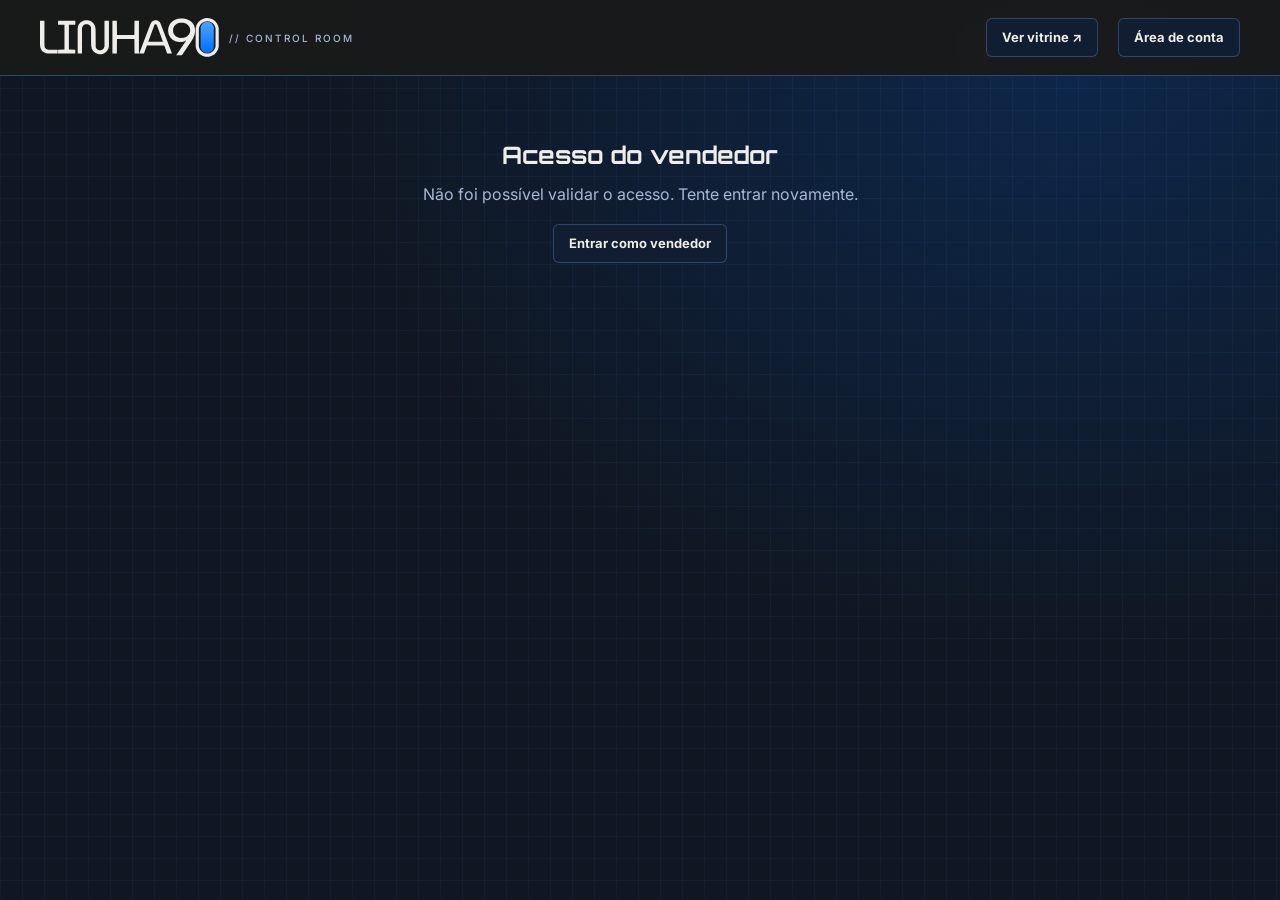
==== commit 25aecf70: "fix: autenticação de vendedores por loja e sessões de clientes Reconhece nomedaloja/colaborador@linh" ====
--- a/admin.html
+++ b/admin.html
@@ -3,7 +3,7 @@
 <head><meta charset="utf-8"><meta name="viewport" content="width=device-width,initial-scale=1"><meta name="robots" content="noindex,nofollow"><meta name="theme-color" content="#1a1a1a"><link rel="icon" type="image/svg+xml" href="assets/favicon.svg?v=2"><title>LINHA90 | Painel de gestão</title><link rel="preconnect" href="https://fonts.googleapis.com"><link rel="preconnect" href="https://fonts.gstatic.com" crossorigin><link href="https://fonts.googleapis.com/css2?family=Orbitron:wght@400;600;700;900&family=Inter:wght@400;500;600;700&display=swap" rel="stylesheet"><link rel="stylesheet" href="style.css"><link rel="stylesheet" href="store.css"><script defer src="store.js"></script></head>
 <body class="store-page admin-page" data-page="admin">
 <nav class="nav"><a class="brand" href="./"><img class="brand-logo" src="assets/linha90-light.svg" alt="LINHA90" width="190" height="42"><small> // CONTROL ROOM</small></a><div class="navlinks"><a class="ghost" href="./">Ver vitrine ↗</a><a class="ghost" href="conta.html">Área de conta</a></div></nav>
-<section class="admin-gate" id="admin-gate"><h1>Acesso administrativo</h1><p class="muted" id="admin-gate-message" role="status">Verificando sua autorização...</p><a class="ghost" href="conta.html?acesso=vendedor">Entrar como vendedor</a></section><main class="admin-wrap" hidden><div class="notice">Configuração da loja em andamento. Produtos salvos aqui são rascunhos locais; pedidos e publicação ainda não estão habilitados.</div><div class="heading"><div><div class="eyebrow">// MANAGEMENT CONSOLE</div><h1>Painel de gestão</h1></div><button class="ghost" id="reset-demo" type="button">Limpar rascunhos</button></div>
+<section class="admin-gate" id="admin-gate"><h1>Acesso do vendedor</h1><p class="muted" id="admin-gate-message" role="status">Verificando sua autorização...</p><a class="ghost" href="conta.html?acesso=vendedor">Entrar como vendedor</a></section><main class="admin-wrap" hidden><div class="notice">Configuração da loja em andamento. Produtos salvos aqui são rascunhos locais; pedidos e publicação ainda não estão habilitados.</div><div class="heading"><div><div class="eyebrow">// MANAGEMENT CONSOLE</div><h1>Painel de gestão</h1></div><button class="ghost" id="reset-demo" type="button">Limpar rascunhos</button></div>
 <div class="admin-shell"><aside class="admin-menu" aria-label="Módulos"><button data-tab="overview" class="selected">01 Dashboard</button><button data-tab="inventory">02 Produtos e estoque</button><button data-tab="orders">03 Pedidos</button><button data-tab="finance">04 Financeiro</button><button data-tab="customers">05 Clientes</button><button data-tab="settings">06 Configurações</button></aside>
 <div class="admin-content">
 <section data-panel="overview" class="admin-panel"><h2>Visão geral</h2><div id="kpis" class="kpis"></div><div class="panel-box"><h3>Últimos pedidos</h3><div id="recent-orders"></div></div><div class="panel-box"><h3>Alerta de estoque</h3><div id="low-stock"></div></div></section>
